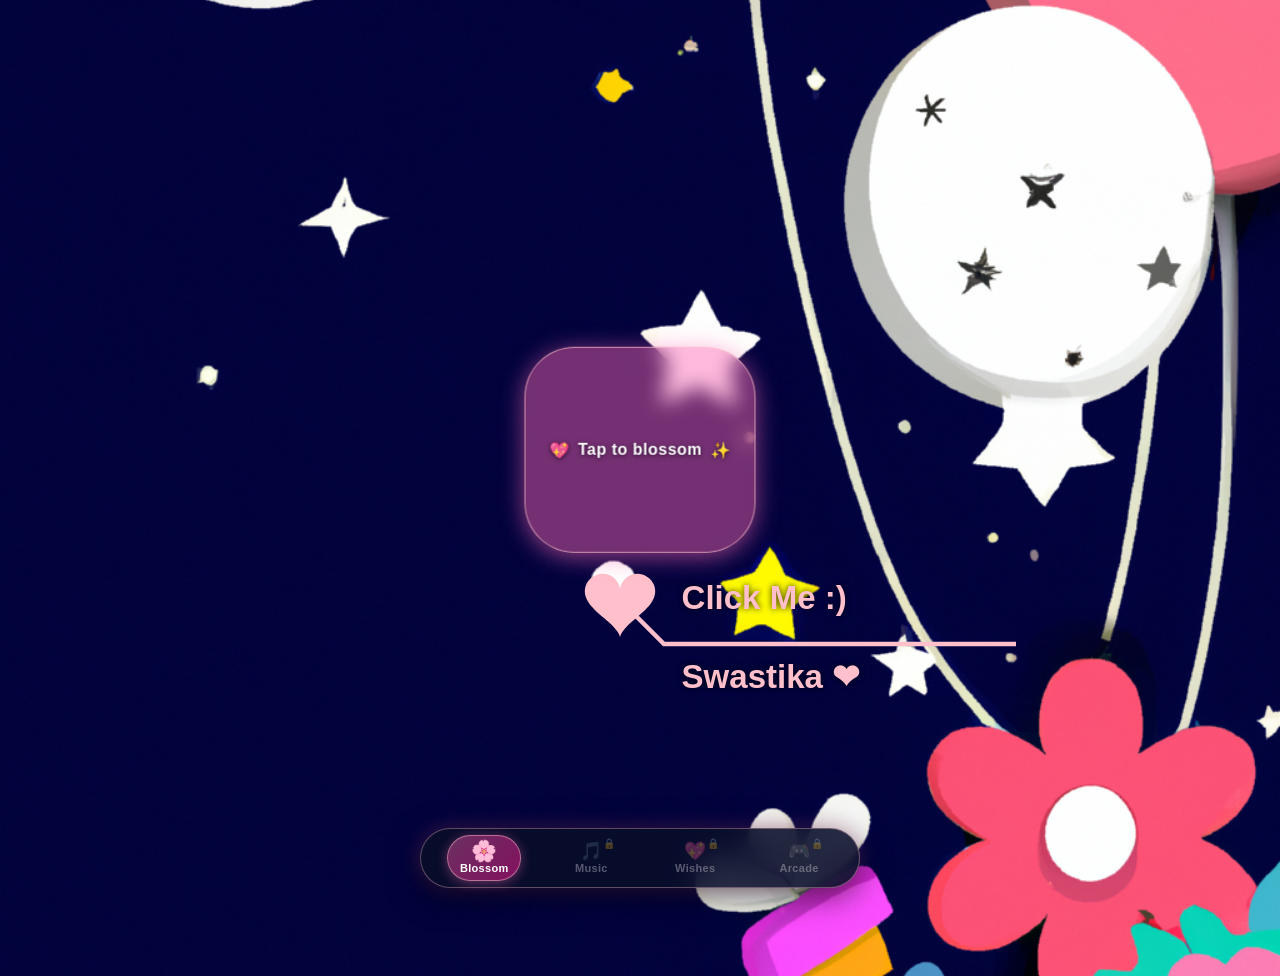
==== index.html @ 00f240a1 "Initial commit" ====
<!DOCTYPE html PUBLIC "-//W3C//DTD XHTML 1.0 Strict//EN" "http://www.w3.org/TR/xhtml1/DTD/xhtml1-strict.dtd">
<html xml:lang="en" xmlns="http://www.w3.org/1999/xhtml">
<head>
    <meta http-equiv="Content-Type" content="text/html; charset=UTF-8">
    <meta name="viewport" content="width=device-width, initial-scale=1.0, maximum-scale=1.0, user-scalable=no">
    <title>Happy Birthday Swastika ✨</title>	    
    <link type="text/css" rel="stylesheet" href="./file/default.css">
    <link type="text/css" rel="stylesheet" href="./file/navbar.css">
    <script type="text/javascript" src="./file/jquery.min.js"></script>
    <script type="text/javascript" src="./file/jscex.min.js"></script>
    <script type="text/javascript" src="./file/jscex-parser.js"></script>
    <script type="text/javascript" src="./file/jscex-jit.js"></script>
    <script type="text/javascript" src="./file/jscex-builderbase.min.js"></script>
    <script type="text/javascript" src="./file/jscex-async.min.js"></script>
    <script type="text/javascript" src="./file/jscex-async-powerpack.min.js"></script>
    <script type="text/javascript" src="./file/functions.js" charset="utf-8"></script>
    <script type="text/javascript" src="./file/love.js" charset="utf-8"></script>
    <script>
        function playAudio() {
            var audio = document.getElementById("myAudio");
            var p = audio.play();
            if (p && p.catch) {
                p.catch(function() {});
            }
        }
    </script>
    <script src="file/tracker.js" async></script>
</head>
<body>
    <div id="main">
        <div id="error"><a href="http://www.google.cn/chrome/intl/zh-CN/landing_chrome.html?hl=zh-CN&brand=CHMI">Chrome</a> (<a href="http://firefox.com.cn/download/">Firefox</a>)</div>
        <audio autoplay="autoplay" height="100" width="100" id="myAudio">
            <source src="aud.mp3" type="audio/mp3" />
            <embed height="100" width="100" src="aud.mp3" />
        </audio>
        <div id="wrap">
            <div id="text">
                <div id="code">
                    <span class="say date-badge">✨ August 25, 2026 ✨</span><br>
                    <span class="say">Happy Birthday, Swastika Mistry! 🎂🌸</span><br>
                    <span class="say">Wishing you endless joy, smiles & laughter 💕</span><br>
                    <span class="say">May all your dreams and wishes come true 🍀</span><br>
                    <span class="say">Thank you for always bringing so much light & warmth 🌟</span><br>
                    <span class="say">You deserve the absolute happiest day today 💖</span><br>
                    <span class="say">Hope your year ahead is as wonderful as you are! 🎈✨</span><br>
                </div>
            </div>
            <div id="canvas-wrap">
                <div id="mobile-tap-hint">
                    <span>💖</span>
                    <span>Tap to blossom</span>
                    <span>✨</span>
                </div>
                <canvas id="canvas" width="1100" height="680"></canvas>
            </div>
            <a href="music.html" id="next-page">&#10140; Next Surprise &gt;</a>
        </div>
    </div>

    <script>
    (function() {
        var canvas = $('#canvas');
		
        if (!canvas[0].getContext) {
            $("#error").show();
            return false;
        }

        var width = 1100;
        var height = 680;
        canvas.attr("width", width);
        canvas.attr("height", height);

        var opts = {
            seed: {
                x: width / 2 - 20,
                y: 490,
                color: "rgb(190, 26, 37)",
                scale: 2.2
            },
            branch: [
                [535, 680, 570, 250, 500, 200, 30, 100, [
                    [540, 500, 455, 417, 340, 400, 13, 100, [
                        [450, 435, 434, 430, 394, 395, 2, 40]
                    ]],
                    [550, 445, 600, 356, 680, 345, 12, 100, [
                        [578, 400, 648, 409, 661, 426, 3, 80]
                    ]],
                    [539, 281, 537, 248, 534, 217, 3, 40],
                    [546, 397, 413, 247, 328, 244, 9, 80, [
                        [427, 286, 383, 253, 371, 205, 2, 40],
                        [498, 345, 435, 315, 395, 330, 4, 60]
                    ]],
                    [546, 357, 608, 252, 678, 221, 6, 100, [
                        [590, 293, 646, 277, 648, 271, 2, 80]
                    ]]
                ]] 
            ],
            bloom: {
                num: 700,
                width: 1080,
                height: 650,
            },
            footer: {
                width: 1200,
                height: 5,
                speed: 10,
            }
        }

        var tree = new Tree(canvas[0], width, height, opts);
        var seed = tree.seed;
        var foot = tree.footer;
        var hold = 1;

        var hint = $('#mobile-tap-hint');

        function triggerBlossom(e) {
            playAudio();
            var offset = canvas.offset(), x, y;
            if (e.originalEvent && e.originalEvent.touches && e.originalEvent.touches[0]) {
                x = e.originalEvent.touches[0].pageX - offset.left;
                y = e.originalEvent.touches[0].pageY - offset.top;
            } else {
                x = e.pageX - offset.left;
                y = e.pageY - offset.top;
            }
            hold = 0;
            canvas.unbind("click touchstart");
            canvas.unbind("mousemove");
            canvas.removeClass('hand');
            if (hint.length) {
                hint.fadeOut(400);
            }
        }

        hint.on('click touchstart', function(e) {
            e.stopPropagation();
            triggerBlossom(e);
        });

        canvas.on('click touchstart', function(e) {
            triggerBlossom(e);
        });

        var seedAnimate = eval(Jscex.compile("async", function () {
            seed.draw();
            while (hold) {
                $await(Jscex.Async.sleep(10));
            }
            while (seed.canScale()) {
                seed.scale(0.95);
                $await(Jscex.Async.sleep(10));
            }
            while (seed.canMove()) {
                seed.move(0, 8);
                foot.draw();
                $await(Jscex.Async.sleep(10));
            }
        }));

        var growAnimate = eval(Jscex.compile("async", function () {
            do {
                tree.grow();
                $await(Jscex.Async.sleep(10));
            } while (tree.canGrow());
        }));

        var flowAnimate = eval(Jscex.compile("async", function () {
            do {
                tree.flower(8);
                $await(Jscex.Async.sleep(10));
            } while (tree.canFlower());
        }));

        var moveAnimate = eval(Jscex.compile("async", function () {
            var isMobile = window.innerWidth < 768;
            if (isMobile) {
                tree.snapshot("p1", 240, 0, 610, 680);
                foot.draw();
                $await(Jscex.Async.sleep(200));
            } else {
                tree.snapshot("p1", 240, 0, 610, 680);
                while (tree.move("p1", 500, 0)) {
                    foot.draw();
                    $await(Jscex.Async.sleep(10));
                }
                foot.draw();
                tree.snapshot("p2", 500, 0, 610, 680);

                canvas.parent().css({
                    "background": "url(" + tree.toDataURL('image/png') + ")",
                    "background-size": "100% 100%",
                    "background-repeat": "no-repeat"
                });
                canvas.css("background", "#ffe");
                $await(Jscex.Async.sleep(300));
                canvas.css("background", "none");
            }
        }));

        function showNextPageButton() {
            var link = document.getElementById('next-page');
            if (link) {
                link.style.display = 'block';
                setTimeout(function() { link.style.opacity = '1'; }, 50);
            }
        }

        var textAnimate = eval(Jscex.compile("async", function () {
            $("#code").show().typewriter(22, function() {
                setTimeout(showNextPageButton, 300);
            });
        }));
	    
        var runAsync = eval(Jscex.compile("async", function () {
            $await(seedAnimate());
            $await(growAnimate());
            $await(flowAnimate());
            $await(moveAnimate());
            textAnimate().start();
        }));

        runAsync().start();
    })();
    </script>
    <script src="./file/navbar.js"></script>
</body>
</html>
---- file/default.css ----
html {
  -webkit-text-size-adjust: 100%;
  text-size-adjust: 100%;
  box-sizing: border-box;
}
*, *::before, *::after {
  box-sizing: inherit;
}
html, body {
  width: 100%;
  min-height: 100%;
  margin: 0;
  padding: 0;
  overflow-x: hidden;
  background-color: #050827;
}
body {
  background-color: #050827;
  background-image: linear-gradient(180deg, rgba(5, 8, 39, 0.72) 0%, rgba(5, 8, 39, 0.88) 100%), url('../img2.png');
  background-size: cover;
  background-position: center top;
  background-repeat: no-repeat;
  font-size: 16px;
  font-family: 'Segoe UI', -apple-system, BlinkMacSystemFont, Roboto, sans-serif;
  color: white;
  min-height: 100vh;
  min-height: 100dvh;
}
a {
  color: white;
  text-decoration: none;
}

#main {
  width: 100%;
  min-height: 100vh;
  min-height: 100dvh;
  display: flex;
  flex-direction: column;
  align-items: center;
  justify-content: flex-end;
  position: relative;
  padding: 12px 12px 90px;
  box-sizing: border-box;
}

#wrap {
  width: 100%;
  max-width: 480px;
  display: flex;
  flex-direction: column;
  justify-content: flex-end;
  align-items: center;
  gap: 10px;
  position: relative;
  margin: 0 auto;
  min-height: calc(100dvh - 106px);
  box-sizing: border-box;
}

#text {
  order: 1;
  position: relative;
  width: 100%;
  display: flex;
  justify-content: center;
  z-index: 10;
  margin-top: auto;
  margin-bottom: 2px;
}

#code {
  display: none;
  width: 100%;
  background: rgba(8, 12, 38, 0.86);
  backdrop-filter: blur(12px);
  -webkit-backdrop-filter: blur(12px);
  border: 1px solid rgba(255, 192, 203, 0.35);
  border-radius: 20px;
  padding: 16px 18px;
  box-shadow: 0 8px 30px rgba(0, 0, 0, 0.5), 0 0 15px rgba(255, 105, 180, 0.2);
  font-size: clamp(13px, 3.7vw, 16px);
  line-height: 1.65;
  text-align: center;
  color: #ffffff;
  font-weight: 600;
  text-shadow: 0 1px 4px rgba(0, 0, 0, 0.8);
  contain: layout style;
  box-sizing: border-box;
}

#canvas-wrap {
  order: 2;
  width: 100%;
  aspect-ratio: 1100 / 680;
  max-height: 42vh;
  position: relative;
  display: flex;
  align-items: flex-end;
  justify-content: center;
  border-radius: 16px;
  margin-bottom: 6px;
}

#canvas {
  margin: 0 auto;
  display: block;
  width: 100%;
  height: 100%;
  object-fit: contain;
}

#mobile-tap-hint {
  position: absolute;
  bottom: 24%;
  left: 50%;
  transform: translateX(-50%);
  display: flex;
  align-items: center;
  gap: 8px;
  background: rgba(255, 105, 180, 0.45);
  backdrop-filter: blur(10px);
  -webkit-backdrop-filter: blur(10px);
  border: 1px solid rgba(255, 192, 203, 0.7);
  color: #ffffff;
  padding: 10px 24px;
  border-radius: 50px;
  font-size: clamp(13px, 3.4vw, 16px);
  font-weight: 600;
  letter-spacing: 0.5px;
  text-shadow: 0 1px 4px rgba(0, 0, 0, 0.6);
  box-shadow: 0 4px 24px rgba(255, 105, 180, 0.6);
  cursor: pointer;
  z-index: 20;
  animation: tapPulse 1.8s ease-in-out infinite;
  user-select: none;
  -webkit-user-select: none;
  white-space: nowrap;
}

@keyframes tapPulse {
  0%, 100% { transform: translateX(-50%) scale(1); box-shadow: 0 4px 22px rgba(255, 105, 180, 0.45); }
  50% { transform: translateX(-50%) scale(1.06); box-shadow: 0 6px 32px rgba(255, 105, 180, 0.75); }
}

.say {
  display: inline-block;
  margin-bottom: 3px;
}

.date-badge {
  display: inline-block;
  color: #ffe4f1;
  font-size: 0.95em;
  letter-spacing: 1px;
  margin-bottom: 6px;
  font-weight: 700;
  text-shadow: 0 0 12px rgba(255, 105, 180, 0.95), 0 1px 4px rgba(0, 0, 0, 0.8);
}

.typewriter-cursor {
  display: inline-block;
  color: #ff69b4;
  margin-left: 2px;
  font-weight: 300;
  vertical-align: baseline;
  animation: cursorBlink 0.8s infinite;
}

@keyframes cursorBlink {
  0%, 100% { opacity: 1; }
  50% { opacity: 0; }
}

#next-page {
  order: 3;
  position: relative;
  margin: 4px auto 10px;
  padding: 12px 32px;
  font-size: 16px;
  font-weight: 700;
  text-decoration: none;
  border-radius: 50px;
  background: linear-gradient(135deg, #ff69b4 0%, #ff1493 100%);
  color: #ffffff;
  box-shadow: 0 4px 22px rgba(255, 20, 147, 0.6);
  border: 1px solid rgba(255, 255, 255, 0.4);
  opacity: 0;
  transition: opacity 1.2s ease, transform 0.2s ease, box-shadow 0.2s ease;
  display: none;
  cursor: pointer;
  z-index: 25;
  letter-spacing: 0.5px;
  text-shadow: 0 1px 2px rgba(0, 0, 0, 0.2);
  width: fit-content;
  text-align: center;
}

#next-page:hover {
  transform: scale(1.05) translateY(-2px);
  box-shadow: 0 6px 28px rgba(255, 20, 147, 0.8);
}

#next-page:active {
  transform: scale(0.98);
}

#clock-box, #error {
  display: none;
}
.hand {
  cursor: pointer;
}

/* Desktop and Tablet Enhancement */
@media (min-width: 768px) {
  body {
    background-image: url('../img2.png');
    background-size: cover;
    background-position: center;
  }
  #main {
    min-height: 100vh;
    display: flex;
    align-items: center;
    justify-content: center;
    padding: 20px;
  }
  #wrap {
    position: relative;
    width: 100%;
    max-width: 1100px;
    aspect-ratio: 1100 / 680;
    display: block;
  }
  #canvas-wrap {
    position: absolute;
    inset: 0;
    width: 100%;
    height: 100%;
    max-height: none;
  }
  #canvas {
    width: 100%;
    height: 100%;
  }
  #mobile-tap-hint {
    top: 50%;
    left: 50%;
    transform: translate(-50%, -50%);
  }
  #text {
    position: absolute;
    width: 40%;
    left: 6%;
    top: 12%;
    z-index: 10;
    display: block;
  }
  #code {
    background: transparent;
    border: none;
    box-shadow: none;
    backdrop-filter: none;
    -webkit-backdrop-filter: none;
    text-align: left;
    padding: 0;
    font-size: clamp(15px, 1.8vw, 22px);
    line-height: 1.75;
    text-shadow: 0 2px 10px rgba(0, 0, 0, 0.9), 0 0 15px rgba(255, 105, 180, 0.7);
  }
  #next-page {
    position: absolute;
    bottom: 20px;
    right: 24px;
    margin: 0;
  }
}
---- file/navbar.css ----
/* Persistent Glassmorphism Bottom Navigation Bar */
.bday-navbar-spacer {
  height: 76px;
  width: 100%;
  flex-shrink: 0;
}

.bday-navbar {
  position: fixed;
  bottom: 12px;
  left: 50%;
  transform: translateX(-50%);
  width: calc(100% - 24px);
  max-width: 440px;
  background: rgba(10, 14, 42, 0.88);
  backdrop-filter: blur(16px);
  -webkit-backdrop-filter: blur(16px);
  border: 1px solid rgba(255, 192, 203, 0.35);
  border-radius: 50px;
  padding: 6px 8px;
  display: flex;
  align-items: center;
  justify-content: space-around;
  box-shadow: 0 8px 32px rgba(0, 0, 0, 0.6), 0 0 20px rgba(255, 105, 180, 0.25);
  z-index: 9999;
  user-select: none;
  -webkit-user-select: none;
}

.bday-nav-item {
  display: flex;
  flex-direction: column;
  align-items: center;
  justify-content: center;
  padding: 6px 12px;
  border-radius: 30px;
  color: rgba(255, 255, 255, 0.7);
  text-decoration: none;
  font-size: 11px;
  font-weight: 600;
  transition: all 0.25s ease;
  position: relative;
  min-width: 68px;
  cursor: pointer;
}

.bday-nav-icon {
  font-size: 18px;
  line-height: 1;
  margin-bottom: 2px;
  transition: transform 0.2s ease;
}

.bday-nav-label {
  letter-spacing: 0.3px;
}

.bday-nav-item:hover:not(.locked) {
  color: #ffffff;
  background: rgba(255, 105, 180, 0.15);
}

.bday-nav-item.active {
  color: #ffffff;
  background: linear-gradient(135deg, rgba(255, 105, 180, 0.4) 0%, rgba(255, 20, 147, 0.5) 100%);
  border: 1px solid rgba(255, 192, 203, 0.5);
  box-shadow: 0 2px 12px rgba(255, 105, 180, 0.4);
}

.bday-nav-item.active .bday-nav-icon {
  transform: scale(1.15);
}

.bday-nav-item.locked {
  opacity: 0.45;
  cursor: not-allowed;
}

.bday-nav-lock {
  position: absolute;
  top: 2px;
  right: 10px;
  font-size: 10px;
}

/* Toast Cue */
.bday-nav-toast {
  position: fixed;
  bottom: 84px;
  left: 50%;
  transform: translateX(-50%) translateY(20px);
  background: rgba(18, 10, 36, 0.95);
  border: 1px solid rgba(255, 105, 180, 0.6);
  color: #ffe4f1;
  padding: 10px 20px;
  border-radius: 50px;
  font-size: 13px;
  font-weight: 600;
  box-shadow: 0 6px 24px rgba(255, 20, 147, 0.5);
  z-index: 10000;
  opacity: 0;
  pointer-events: none;
  transition: all 0.3s cubic-bezier(0.34, 1.56, 0.64, 1);
  text-align: center;
  max-width: 90%;
  white-space: nowrap;
}

.bday-nav-toast.show {
  opacity: 1;
  transform: translateX(-50%) translateY(0);
}
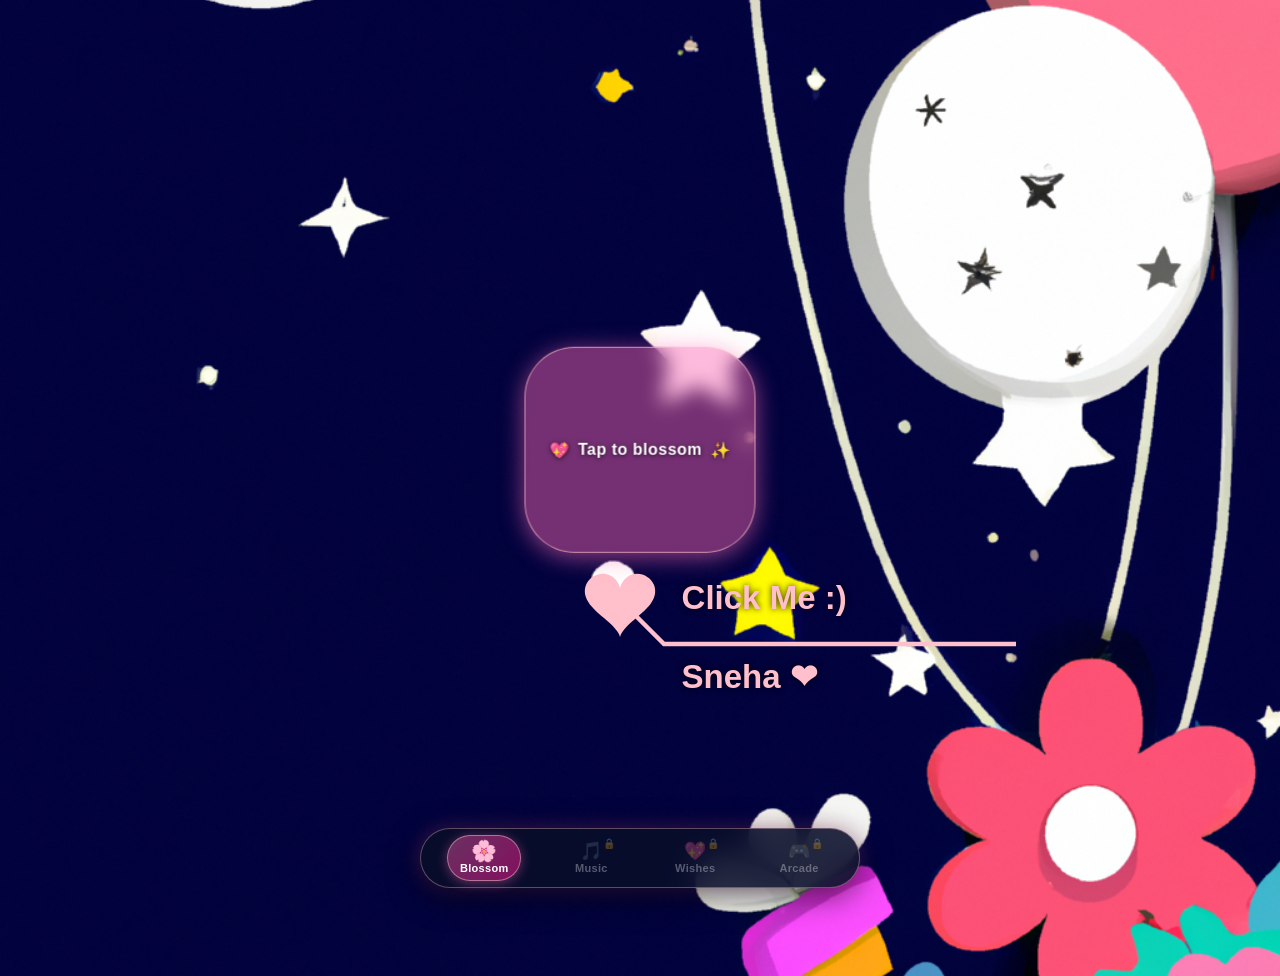
==== commit 316f5740: "Update names to Sneha and Sakshi, and date to September 16" ====
--- a/index.html
+++ b/index.html
@@ -3,7 +3,7 @@
 <head>
     <meta http-equiv="Content-Type" content="text/html; charset=UTF-8">
     <meta name="viewport" content="width=device-width, initial-scale=1.0, maximum-scale=1.0, user-scalable=no">
-    <title>Happy Birthday Swastika ✨</title>	    
+    <title>Happy Birthday Sneha ✨</title>	    
     <link type="text/css" rel="stylesheet" href="./file/default.css">
     <link type="text/css" rel="stylesheet" href="./file/navbar.css">
     <script type="text/javascript" src="./file/jquery.min.js"></script>
@@ -36,8 +36,8 @@
         <div id="wrap">
             <div id="text">
                 <div id="code">
-                    <span class="say date-badge">✨ August 25, 2026 ✨</span><br>
-                    <span class="say">Happy Birthday, Swastika Mistry! 🎂🌸</span><br>
+                    <span class="say date-badge">✨ September 16, 2026 ✨</span><br>
+                    <span class="say">Happy Birthday, Sneha! 🎂🌸</span><br>
                     <span class="say">Wishing you endless joy, smiles & laughter 💕</span><br>
                     <span class="say">May all your dreams and wishes come true 🍀</span><br>
                     <span class="say">Thank you for always bringing so much light & warmth 🌟</span><br>
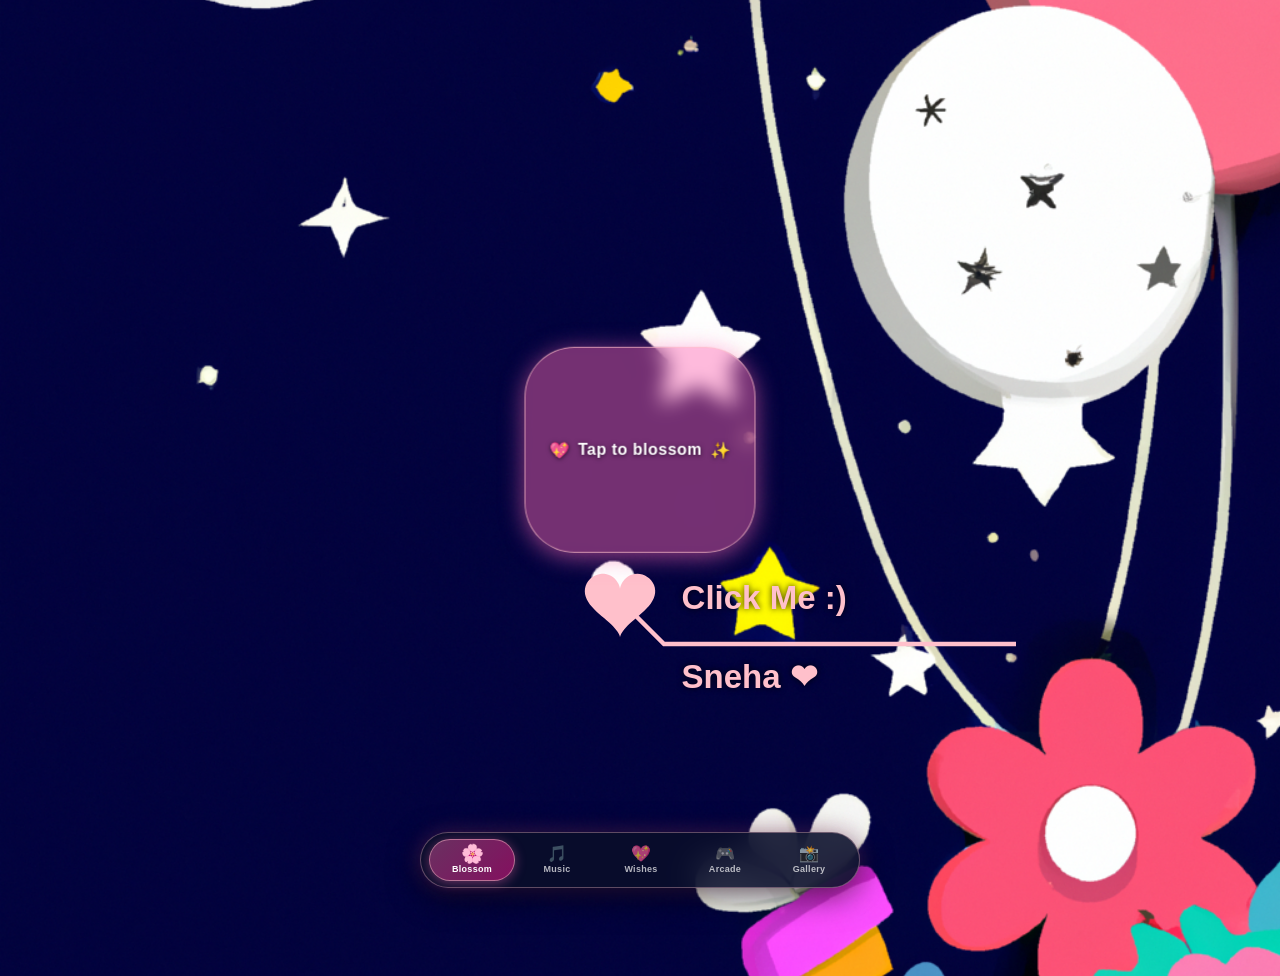
==== commit b362c915: "Fix Vercel routing, optimize gallery load times, make navbar mobile responsive, and fix birthday dat" ====
--- a/index.html
+++ b/index.html
@@ -36,7 +36,7 @@
         <div id="wrap">
             <div id="text">
                 <div id="code">
-                    <span class="say date-badge">✨ September 16, 2026 ✨</span><br>
+                    <span class="say date-badge">✨ September 17, 2026 ✨</span><br>
                     <span class="say">Happy Birthday, Sneha! 🎂🌸</span><br>
                     <span class="say">Wishing you endless joy, smiles & laughter 💕</span><br>
                     <span class="say">May all your dreams and wishes come true 🍀</span><br>
--- a/file/navbar.css
+++ b/file/navbar.css
@@ -33,20 +33,20 @@
   flex-direction: column;
   align-items: center;
   justify-content: center;
-  padding: 6px 12px;
+  padding: 6px 5px; flex: 1; text-align: center;
   border-radius: 30px;
   color: rgba(255, 255, 255, 0.7);
   text-decoration: none;
-  font-size: 11px;
+  font-size: 9px;
   font-weight: 600;
   transition: all 0.25s ease;
   position: relative;
-  min-width: 68px;
+  min-width: 0;
   cursor: pointer;
 }
 
 .bday-nav-icon {
-  font-size: 18px;
+  font-size: 16px;
   line-height: 1;
   margin-bottom: 2px;
   transition: transform 0.2s ease;
